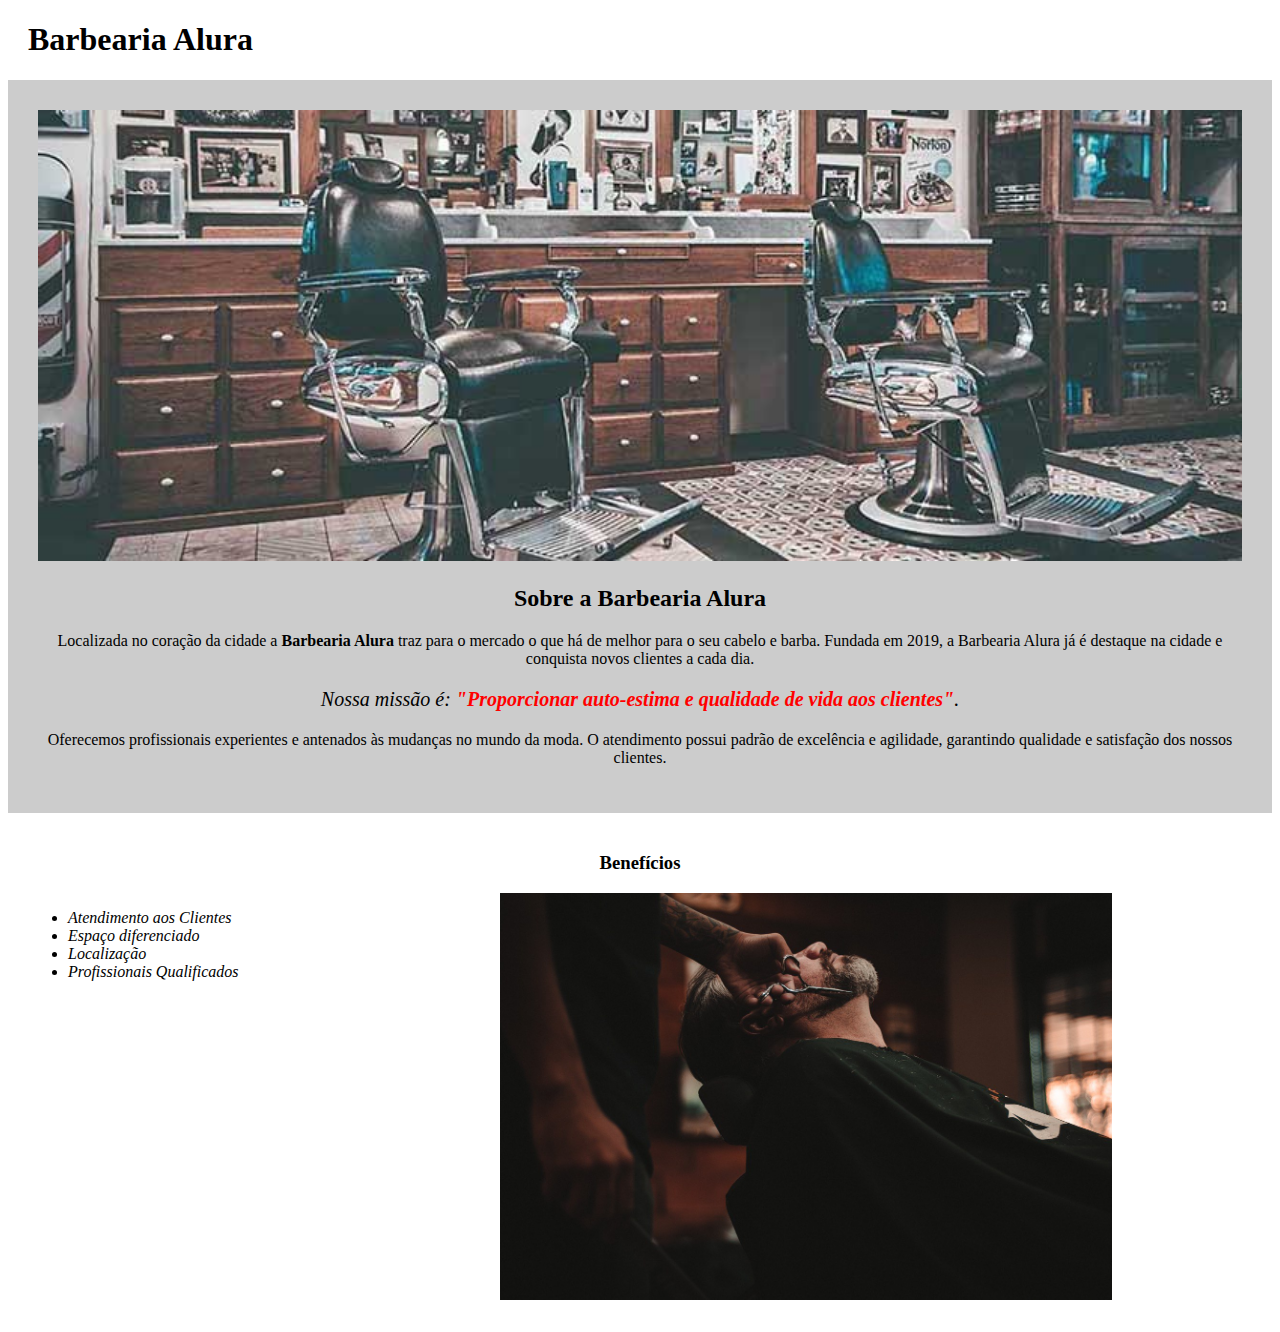
==== index.html @ 9d0d68e1 "commit inicial" ====
<!DOCTYPE html>
<html lang="pt-br">
    <head>
        <meta charset="UTF-8">
        <title>Barbearia Alura</title>
        <link rel="stylesheet" href="style-home.css">
    </head>
    <header>
        <h1 class="titulo-principal">Barbearia Alura</h1>
    </header>
    <body>
        <div class="principal">
            <img id="banner" src="imgs/banner.jpg">
            <h2 class="titulo-centralizado">Sobre a Barbearia Alura</h2>

            <p>Localizada no coração da cidade a <strong>Barbearia Alura</strong> traz para o mercado o que há de melhor para o seu cabelo e barba. 
            Fundada em 2019, a Barbearia Alura já é destaque na cidade e conquista novos clientes a cada dia.</p>

            <p id="missao"><em>Nossa missão é: <strong>"Proporcionar auto-estima e qualidade de vida aos clientes"</strong>.</em></p>

            <p>Oferecemos profissionais experientes e antenados às mudanças no mundo da moda. 
            O atendimento possui padrão de excelência e agilidade, garantindo qualidade e satisfação dos nossos clientes.</p>
        </div>
        <div class="beneficios">
            <h3 class="titulo-centralizado">Benefícios</h3>
        
            <ul>
                <li class="itens">Atendimento aos Clientes</li>
                <li class="itens">Espaço diferenciado</li>
                <li class="itens">Localização</li>
                <li class="itens">Profissionais Qualificados</li>
            </ul>
        
            <img src="imgs/beneficios.jpg" class="imagembeneficios">
        </div>
    </body>
</html>
---- style-home.css ----
.titulo-principal {
    padding-left: 20px;
}

.titulo-centralizado {
    text-align: center
}

body {

}

.principal{
    background: #CCCCCC;
    padding: 30px;
}

#banner {
    width: 100%;
}

p {
    text-align: center;
}

#missao {
    font-size: 20px
}

em strong {
    color: #FF0000;
}

.itens {
    font-style: italic;
}

.beneficios {
    background: #FFFFFF;
    padding: 20px;
}

ul {
    display: inline-block;
    vertical-align: top;
    width: 20%;
    margin-right: 15%;
}

.imagembeneficios {
    width: 50%;
}
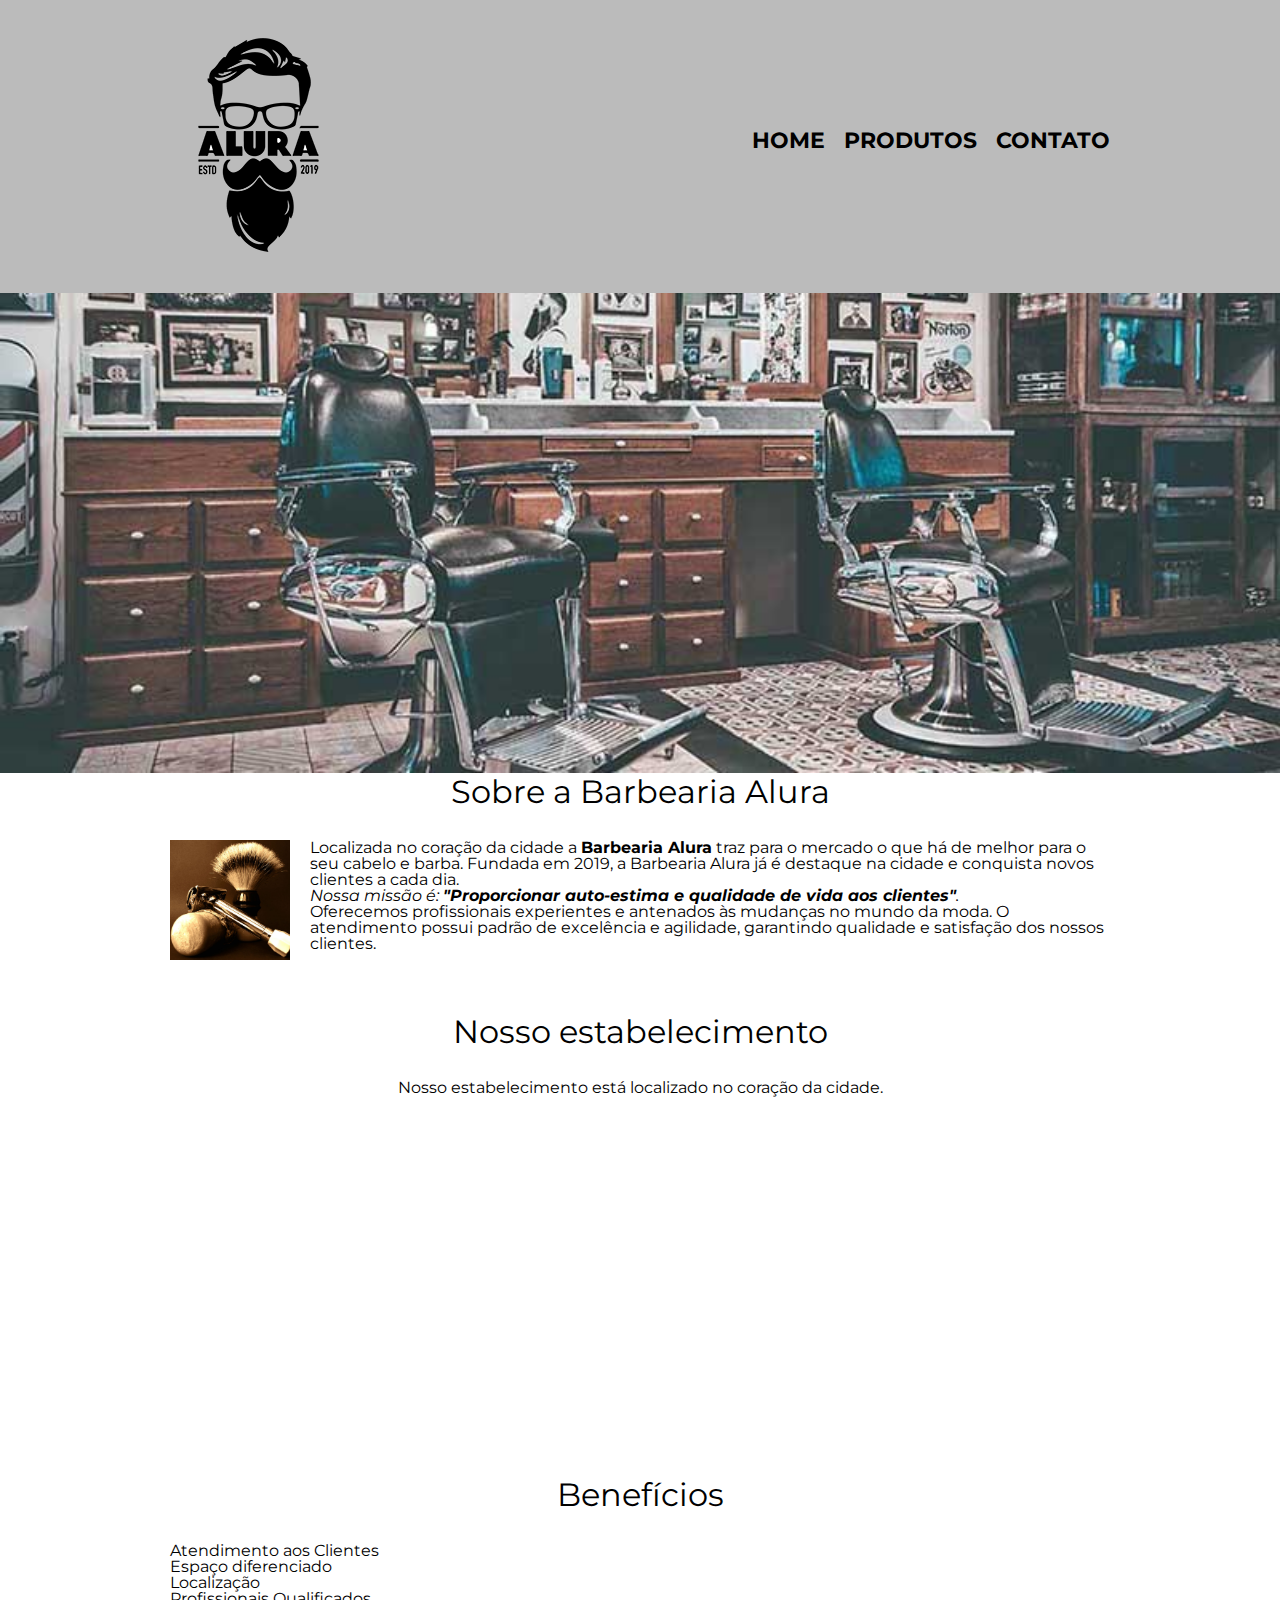
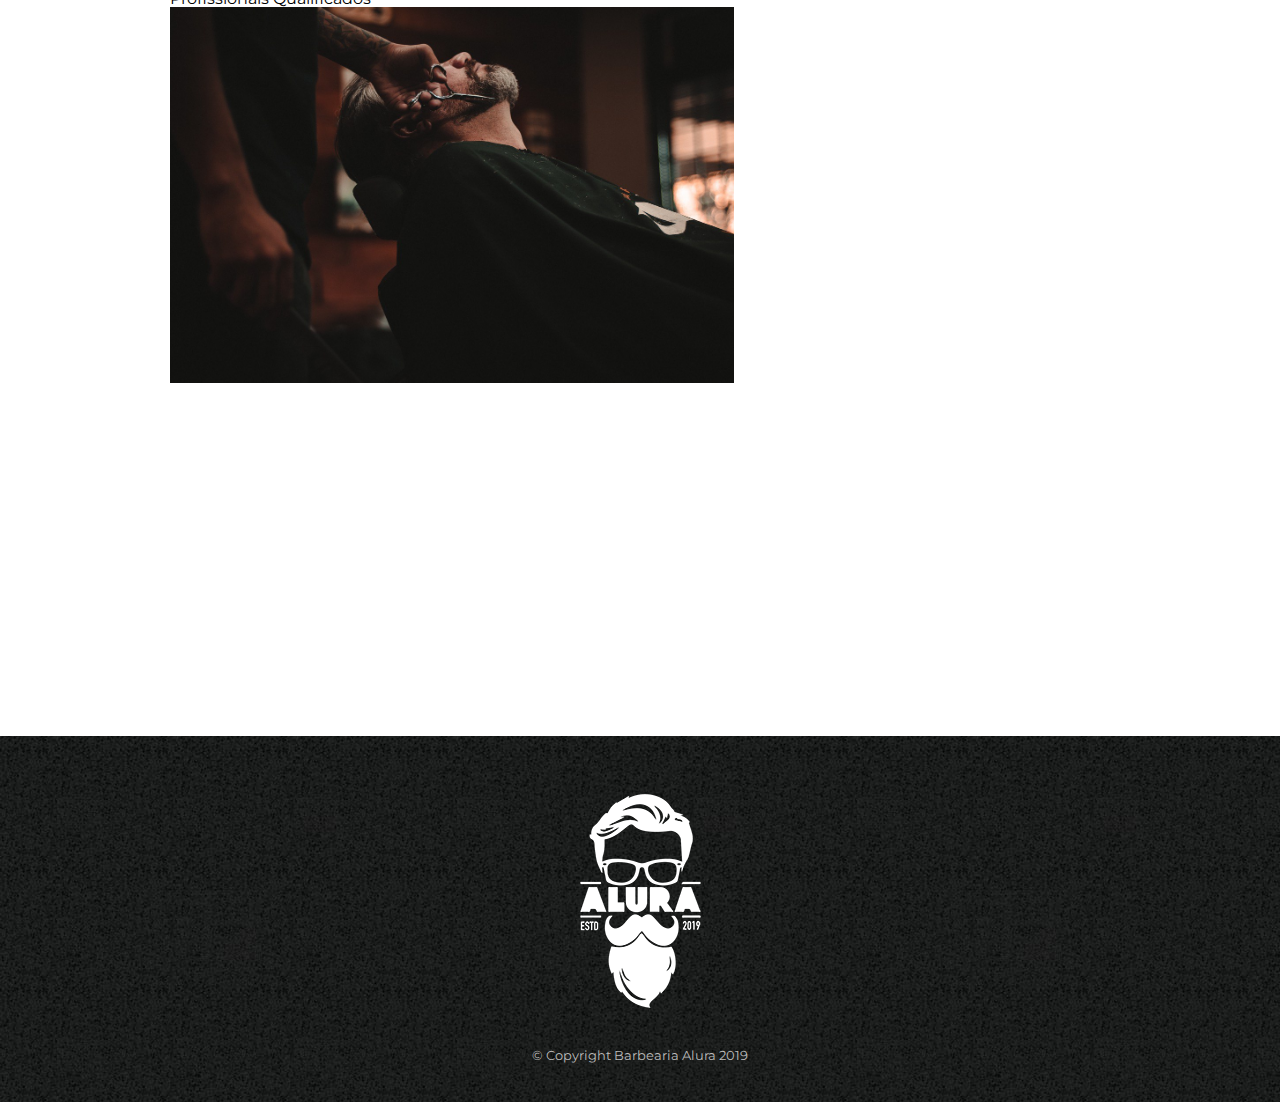
==== commit a146ccf8: "Pagina index melhorada" ====
--- a/index.html
+++ b/index.html
@@ -3,35 +3,69 @@
     <head>
         <meta charset="UTF-8">
         <title>Barbearia Alura</title>
-        <link rel="stylesheet" href="style-home.css">
+        <link rel="stylesheet" href="reset.css">
+        <link rel="stylesheet" href="style.css">
+        <link rel="stylesheet" href="https://fonts.googleapis.com/css?family=Montserrat&display=swap">
     </head>
-    <header>
-        <h1 class="titulo-principal">Barbearia Alura</h1>
-    </header>
     <body>
-        <div class="principal">
-            <img id="banner" src="imgs/banner.jpg">
-            <h2 class="titulo-centralizado">Sobre a Barbearia Alura</h2>
+        <header>
+            <div class="caixa">
+                <h1><img src="imgs/logo.png"></h1>
+                <nav>
+                    <ul>
+                        <li><a href="index.html">Home</a></li>
+                        <li><a href="produtos.html">Produtos</a></li>
+                        <li><a href="contato.html">Contato</a></li>
+                    </ul>
+                </nav>
+            </div>
+        </header>
 
-            <p>Localizada no coração da cidade a <strong>Barbearia Alura</strong> traz para o mercado o que há de melhor para o seu cabelo e barba. 
-            Fundada em 2019, a Barbearia Alura já é destaque na cidade e conquista novos clientes a cada dia.</p>
+        <img class="banner" src="imgs/banner.jpg">
 
-            <p id="missao"><em>Nossa missão é: <strong>"Proporcionar auto-estima e qualidade de vida aos clientes"</strong>.</em></p>
+        <main>
+            <section class="principal">
+                <h2 class="titulo-principal">Sobre a Barbearia Alura</h2>
 
-            <p>Oferecemos profissionais experientes e antenados às mudanças no mundo da moda. 
-            O atendimento possui padrão de excelência e agilidade, garantindo qualidade e satisfação dos nossos clientes.</p>
-        </div>
-        <div class="beneficios">
-            <h3 class="titulo-centralizado">Benefícios</h3>
-        
-            <ul>
-                <li class="itens">Atendimento aos Clientes</li>
-                <li class="itens">Espaço diferenciado</li>
-                <li class="itens">Localização</li>
-                <li class="itens">Profissionais Qualificados</li>
-            </ul>
-        
-            <img src="imgs/beneficios.jpg" class="imagembeneficios">
-        </div>
+                <img class="utensilios" src="imgs/utensilios.jpg" alt="Utensilios de um barbeiro>">
+
+                <p>Localizada no coração da cidade a <strong>Barbearia Alura</strong> traz para o mercado o que há de melhor para o seu cabelo e barba. 
+                Fundada em 2019, a Barbearia Alura já é destaque na cidade e conquista novos clientes a cada dia.</p>
+
+                <p id="missao"><em>Nossa missão é: <strong>"Proporcionar auto-estima e qualidade de vida aos clientes"</strong>.</em></p>
+
+                <p>Oferecemos profissionais experientes e antenados às mudanças no mundo da moda. 
+                O atendimento possui padrão de excelência e agilidade, garantindo qualidade e satisfação dos nossos clientes.</p>
+            </section>
+
+            <section class="mapa">
+                <h3 class="titulo-principal">Nosso estabelecimento</h3>
+                <p>Nosso estabelecimento está localizado no coração da cidade.</p>
+                <iframe src="https://www.google.com/maps/embed?pb=!1m14!1m8!1m3!1d3931.940997239108!2d-36.6511122!3d-9.7710602!3m2!1i1024!2i768!4f13.1!3m3!1m2!1s0x0%3A0x27d129588942b5d3!2sNeto%20Distribuidora!5e0!3m2!1spt-BR!2sbr!4v1672333810401!5m2!1spt-BR!2sbr" 
+                        width="100%" height="300" style="border:0;" allowfullscreen="" loading="lazy" referrerpolicy="no-referrer-when-downgrade"></iframe>
+            </section>
+
+            <section class="beneficios">
+                <h3 class="titulo-principal">Benefícios</h3>
+                <ul>
+                    <li class="itens">Atendimento aos Clientes</li>
+                    <li class="itens">Espaço diferenciado</li>
+                    <li class="itens">Localização</li>
+                    <li class="itens">Profissionais Qualificados</li>
+                </ul>
+                
+                <img src="imgs/beneficios.jpg" class="imagembeneficios">
+                
+                <div class="video">
+                    <iframe width="560" height="315" src="https://www.youtube.com/embed/wcVVXUV0YUY" frameborder="0" allow="accelerometer; autoplay; encrypted-media; gyroscope; picture-in-picture" allowfullscreen></iframe>
+                </div>
+            </section>
+        </main>
+
+        <footer>
+            <img src="imgs/logo-branco.png">
+            <p class="copyright">&copy; Copyright Barbearia Alura 2019</p>
+        </footer>
+
     </body>
 </html>--- a/style.css
+++ b/style.css
@@ -0,0 +1,202 @@
+body {
+    font-family: 'Montserrat', sans-serif;
+}
+
+header {
+    background: #BBBBBB;
+    padding: 20px 0;
+}
+
+.caixa {
+    position: relative;
+    width: 940px;
+    margin: 0 auto;
+}
+
+nav {
+    position: absolute;
+    top: 110px;
+    right: 0;
+}
+
+nav li {
+    display: inline;
+    margin: 0 0 0 15px;
+}
+
+nav a {
+    text-transform: uppercase;
+    color: #000000;
+    font-weight: bold;
+    font-size: 22px;
+    text-decoration: none;
+}
+
+nav a:hover {
+    text-decoration: underline;
+}
+
+.produtos {
+    width: 940px;
+    margin: 0 auto;
+    padding: 50px 0;
+
+}
+
+.produtos li {
+    display: inline-block;
+    text-align: center;
+    width: 30%;
+    vertical-align: top;
+    margin: 0 1.5%;
+    padding: 30px 20px;
+    box-sizing: border-box;
+    border: 2px solid #000000;
+    border-radius: 20px;
+}
+
+.produtos li:hover {
+    border-color: rgb(255, 164, 6);
+}
+
+.produtos li:active {
+    border-color: rgb(219, 82, 3);
+}
+
+.produtos li:hover h2 {
+    font-size: 34px;
+}
+
+.produtos h2 {
+    font-size: 30px;
+    font-weight: bold;
+}
+
+.produto_preco {
+    font-size: 22px;
+    font-weight: bold;
+    margin-top: 10px;
+}
+
+.produto_descricao {
+    font-size: 18px;
+}
+
+footer {
+    text-align: center;
+    background: url("imgs/bg.jpg");
+    padding: 40px 0;
+}
+
+.copyright {
+    color:#BBBBBB;
+    font-size: 13px;
+    margin: 20px 0 0;
+}
+
+main {
+    width: 940px;
+    margin: 0 auto;
+}
+
+form {
+    margin: 40px 0;
+}
+
+form label, form legend {
+    display: block;
+    font-size: 20px;
+    margin: 0 0 10px;
+}
+
+.input-padrao {
+    display: block;
+    margin: 0 0 20px;
+    padding: 10px 25px;
+    width: 50%;
+}
+
+.checkbox {
+    margin: 20px 0;
+}
+
+.enviar {
+    width: 40%;
+    padding: 15px 0;
+    background: orange;
+    color: white;
+    font-weight: bold;
+    font-size: 18px;
+    border: none;
+    border-radius: 5px;
+    transition: 1s all;
+    cursor: pointer;    
+}
+
+.enviar:hover {
+    background: darkorange;
+    transform: scale(1.1);
+}
+
+table {
+    margin: 20px 0 40px;
+}
+
+thead {
+    background: #555555;
+    color: white;
+    font-weight: bold;
+}
+
+td, th {
+    border: 1px solid #000000;
+    padding: 8px 15px;
+}
+
+/*css da pagina inicial*/
+.banner {
+    width: 100%;
+}
+
+.titulo-principal {
+    text-align: center;
+    font-size: 2em;
+    margin: 0 0 1em;
+    clear: left
+}
+
+.principal {
+    margin: 0 0 1em;
+}
+
+.principal strong {
+    font-weight: bold;
+}
+
+.principal em {
+    font-style: italic;
+}
+
+.utensilios {
+    width: 120px;
+    float: left;
+    margin: 0 20px 20px 0;
+}
+
+.imagembeneficios {
+    width: 60%;
+}
+
+.mapa {
+    padding: 3em 0;
+}
+
+.mapa p {
+    margin: 0 0 2em;
+    text-align: center;
+}
+
+.video {
+    width: 560px;
+    margin: 1em auto ;
+}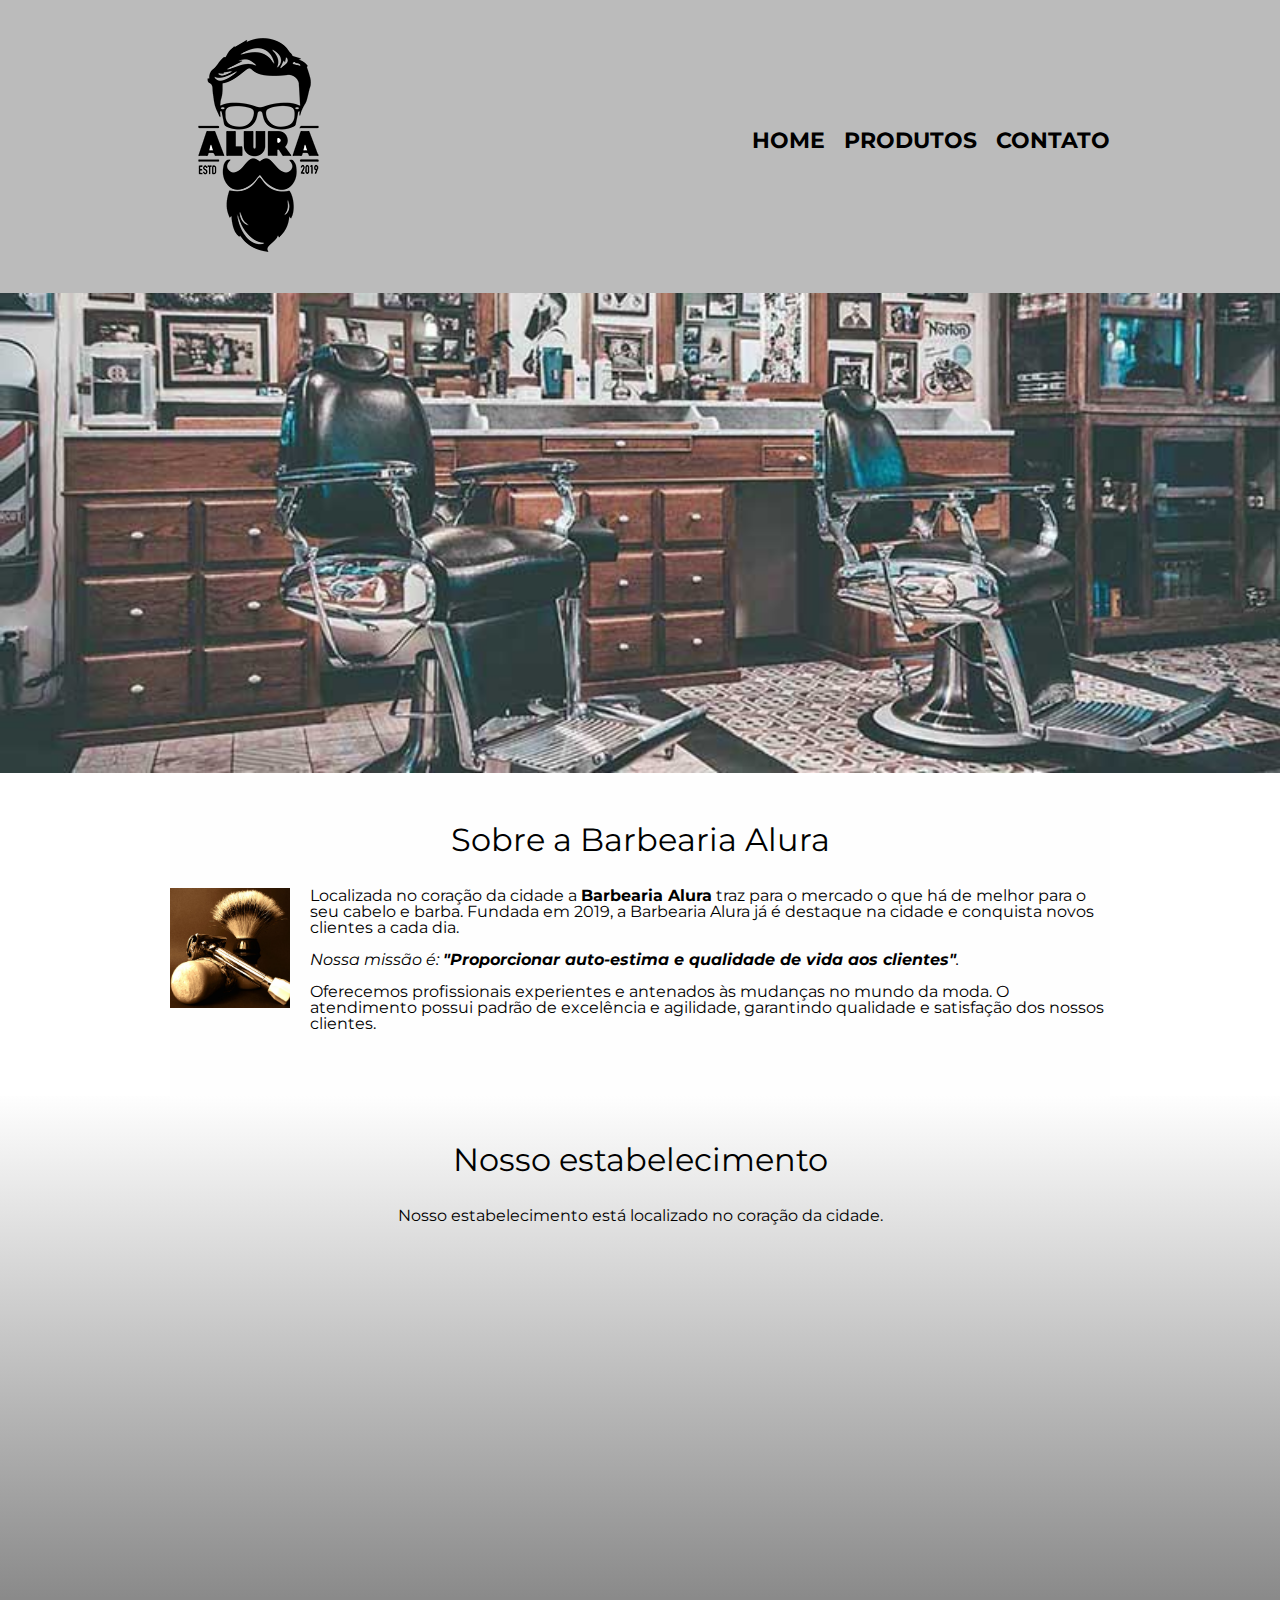
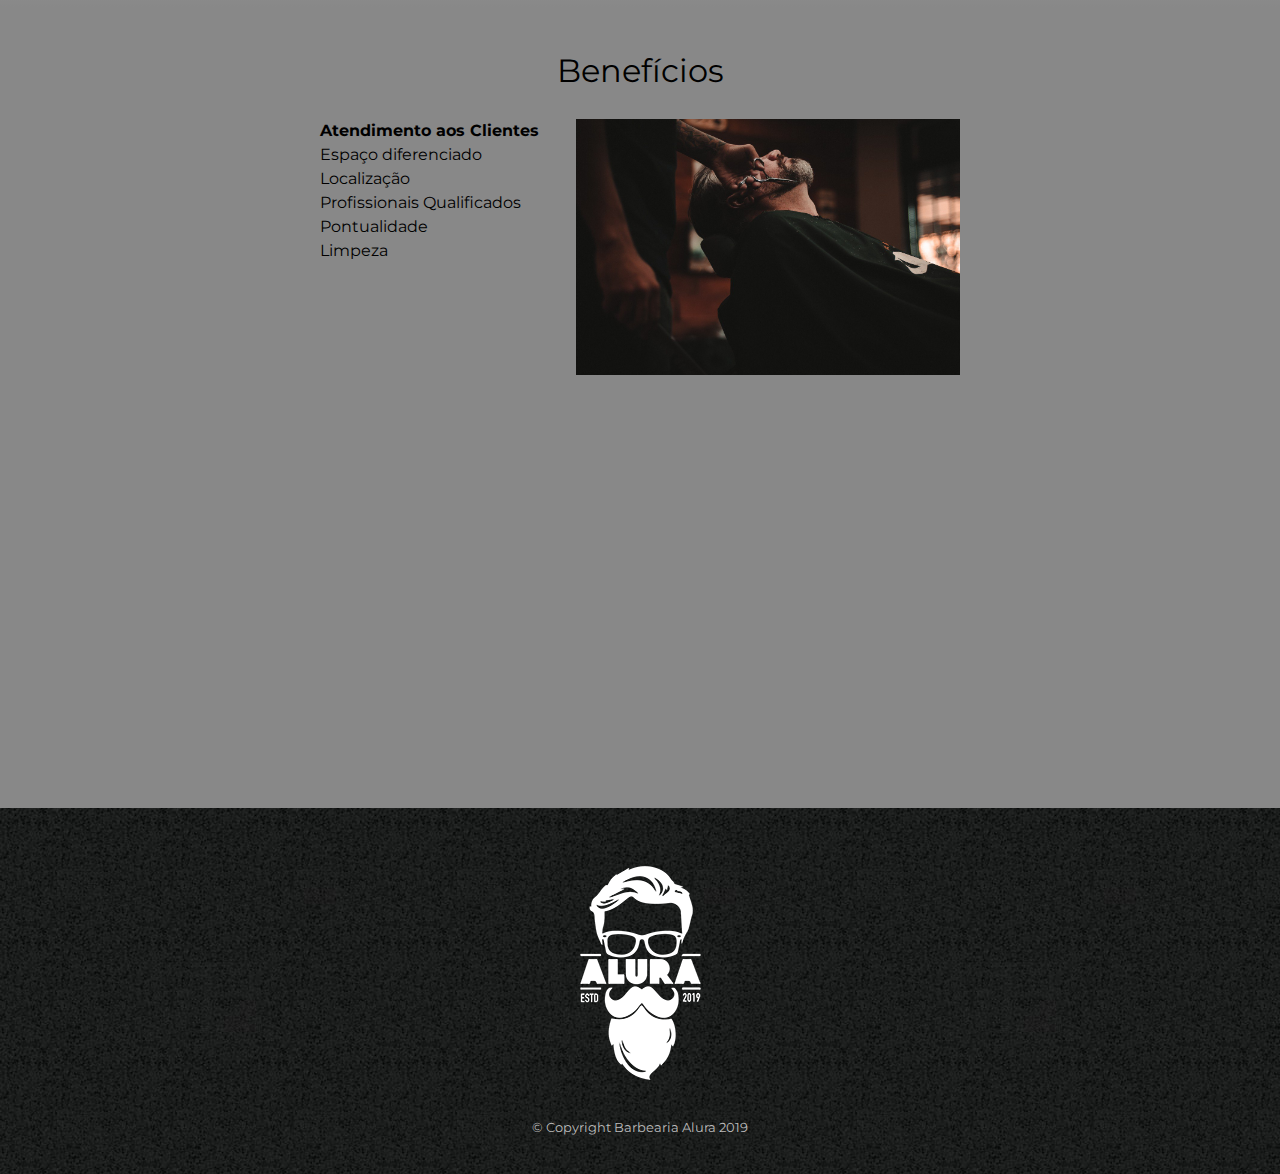
==== commit ec589856: "pagina principal up" ====
--- a/index.html
+++ b/index.html
@@ -41,21 +41,25 @@
             <section class="mapa">
                 <h3 class="titulo-principal">Nosso estabelecimento</h3>
                 <p>Nosso estabelecimento está localizado no coração da cidade.</p>
-                <iframe src="https://www.google.com/maps/embed?pb=!1m14!1m8!1m3!1d3931.940997239108!2d-36.6511122!3d-9.7710602!3m2!1i1024!2i768!4f13.1!3m3!1m2!1s0x0%3A0x27d129588942b5d3!2sNeto%20Distribuidora!5e0!3m2!1spt-BR!2sbr!4v1672333810401!5m2!1spt-BR!2sbr" 
+                <div class="mapa-conteudo">
+                    <iframe src="https://www.google.com/maps/embed?pb=!1m14!1m8!1m3!1d3931.940997239108!2d-36.6511122!3d-9.7710602!3m2!1i1024!2i768!4f13.1!3m3!1m2!1s0x0%3A0x27d129588942b5d3!2sNeto%20Distribuidora!5e0!3m2!1spt-BR!2sbr!4v1672333810401!5m2!1spt-BR!2sbr" 
                         width="100%" height="300" style="border:0;" allowfullscreen="" loading="lazy" referrerpolicy="no-referrer-when-downgrade"></iframe>
+                </div>
             </section>
 
             <section class="beneficios">
                 <h3 class="titulo-principal">Benefícios</h3>
-                <ul>
-                    <li class="itens">Atendimento aos Clientes</li>
-                    <li class="itens">Espaço diferenciado</li>
-                    <li class="itens">Localização</li>
-                    <li class="itens">Profissionais Qualificados</li>
-                </ul>
-                
-                <img src="imgs/beneficios.jpg" class="imagembeneficios">
-                
+
+                <div class="conteudo-beneficios">
+                    <ul class="lista-beneficios">
+                        <li class="itens">Atendimento aos Clientes</li>
+                        <li class="itens">Espaço diferenciado</li>
+                        <li class="itens">Localização</li>
+                        <li class="itens">Profissionais Qualificados</li>
+                        <li class="itens">Pontualidade</li>
+                        <li class="itens">Limpeza</li>
+                    </ul><img src="imgs/beneficios.jpg" class="imagem-beneficios">
+                </div>
                 <div class="video">
                     <iframe width="560" height="315" src="https://www.youtube.com/embed/wcVVXUV0YUY" frameborder="0" allow="accelerometer; autoplay; encrypted-media; gyroscope; picture-in-picture" allowfullscreen></iframe>
                 </div>
--- a/style.css
+++ b/style.css
@@ -95,8 +95,6 @@
 }
 
 main {
-    width: 940px;
-    margin: 0 auto;
 }
 
 form {
@@ -166,6 +164,13 @@
 }
 
 .principal {
+    padding: 3em 0;
+    width: 940px;
+    margin: 0 auto;
+    background: #fefefe;
+}
+
+.principal p {
     margin: 0 0 1em;
 }
 
@@ -183,12 +188,41 @@
     margin: 0 20px 20px 0;
 }
 
-.imagembeneficios {
-    width: 60%;
-}
-
 .mapa {
     padding: 3em 0;
+    background: linear-gradient(#fefefe, #888888);
+}
+
+.mapa-conteudo {
+    width: 940px;
+    margin: 0 auto;
+}
+.beneficios {
+    padding: 3em 0;
+    background: #888888;
+}
+
+.conteudo-beneficios {
+    width: 640px;
+    margin: 0 auto;
+}
+
+.lista-beneficios {
+    width: 40%;
+    display: inline-block;
+    vertical-align: top;
+}
+
+.itens {
+    line-height: 1.5;
+}
+
+.itens:first-child {
+    font-weight: bold;
+}
+
+.imagem-beneficios {
+    width: 60%;
 }
 
 .mapa p {
@@ -198,5 +232,5 @@
 
 .video {
     width: 560px;
-    margin: 1em auto ;
+    margin: 2em auto ;
 }